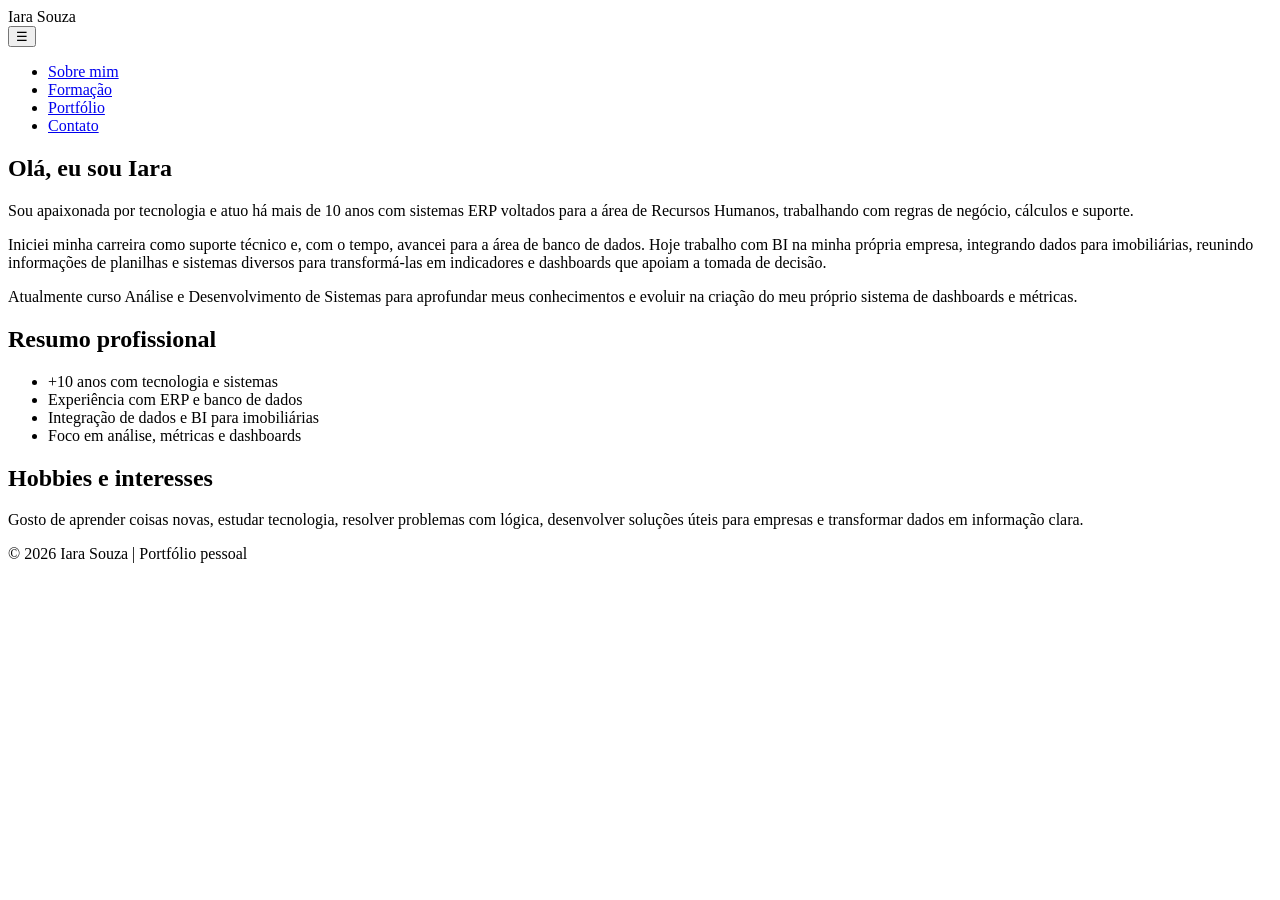
==== index.html @ 817508f6 "Add files via upload" ====
<!DOCTYPE html>
<html lang="pt-BR">
<head>
  <meta charset="UTF-8">
  <meta name="viewport" content="width=device-width, initial-scale=1.0">
  <title>Portfólio | Sobre mim</title>
  <link rel="stylesheet" href="css/style.css">
</head>
<body>
  <header class="topo">
    <div class="logo">Iara Souza</div>

    <button class="menu-toggle" id="menu-toggle" aria-label="Abrir menu">☰</button>

    <nav>
      <ul class="menu" id="menu">
        <li><a href="index.html" class="ativo">Sobre mim</a></li>
        <li><a href="formacao.html">Formação</a></li>
        <li><a href="portfolio.html">Portfólio</a></li>
        <li><a href="contato.html">Contato</a></li>
      </ul>
    </nav>
  </header>

  <main class="container">
    <section class="hero">
      <div class="hero-texto">
        <h1>Olá, eu sou Iara</h1>
        <p>
          Sou apaixonada por tecnologia e atuo há mais de 10 anos com sistemas ERP voltados
          para a área de Recursos Humanos, trabalhando com regras de negócio, cálculos e suporte.
        </p>
        <p>
          Iniciei minha carreira como suporte técnico e, com o tempo, avancei para a área de banco
          de dados. Hoje trabalho com BI na minha própria empresa, integrando dados para imobiliárias,
          reunindo informações de planilhas e sistemas diversos para transformá-las em indicadores e
          dashboards que apoiam a tomada de decisão.
        </p>
        <p>
          Atualmente curso Análise e Desenvolvimento de Sistemas para aprofundar meus conhecimentos
          e evoluir na criação do meu próprio sistema de dashboards e métricas.
        </p>
      </div>

      <div class="hero-card">
        <h2>Resumo profissional</h2>
        <ul>
          <li>+10 anos com tecnologia e sistemas</li>
          <li>Experiência com ERP e banco de dados</li>
          <li>Integração de dados e BI para imobiliárias</li>
          <li>Foco em análise, métricas e dashboards</li>
        </ul>
      </div>
    </section>

    <section class="bloco">
      <h2>Hobbies e interesses</h2>
      <p>
        Gosto de aprender coisas novas, estudar tecnologia, resolver problemas com lógica,
        desenvolver soluções úteis para empresas e transformar dados em informação clara.
      </p>
    </section>

  </main>

  <footer class="rodape">
    <p>© 2026 Iara Souza | Portfólio pessoal</p>
  </footer>

  <script src="js/script.js"></script>
</body>
</html>
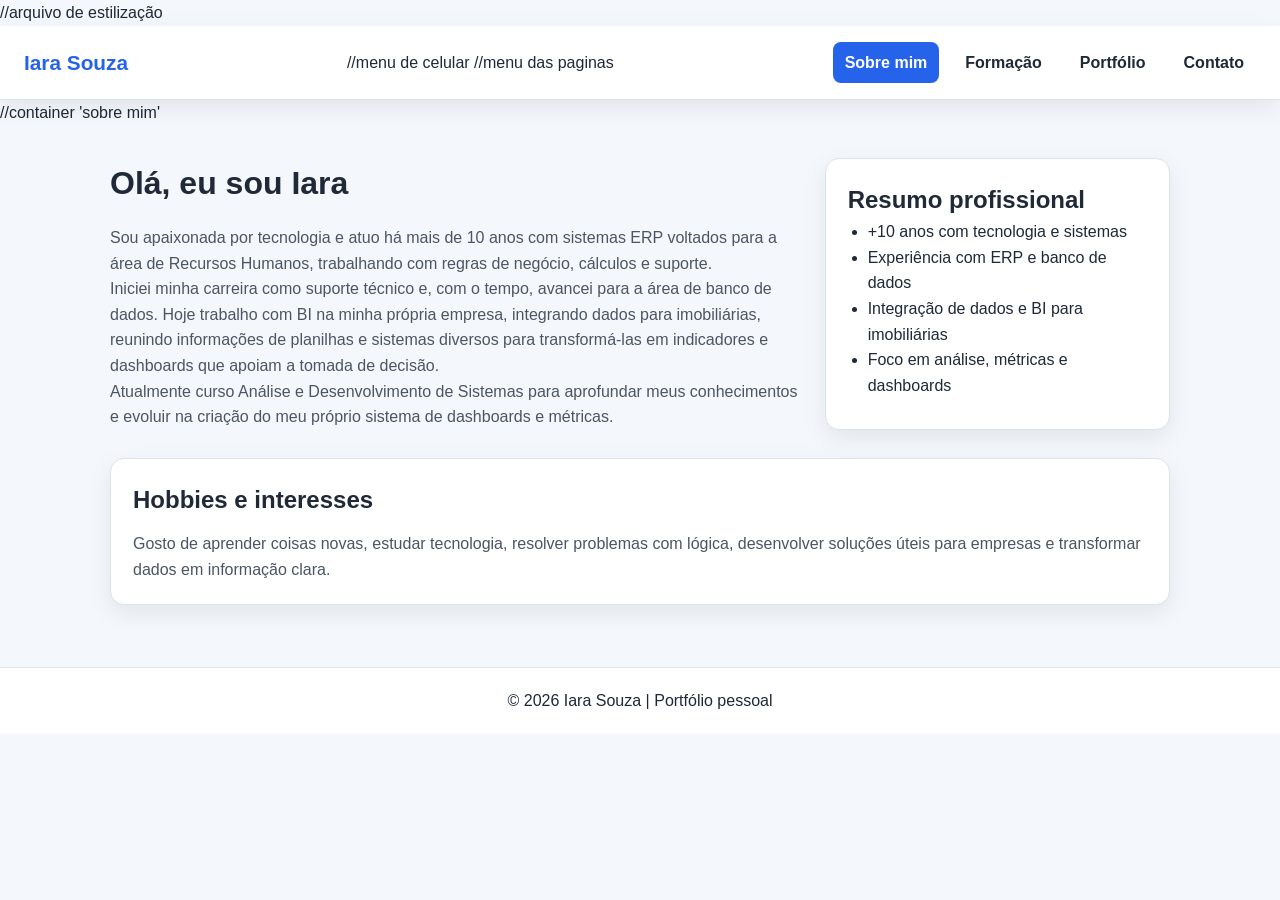
==== commit 9caa610d: "Update index.html" ====
--- a/index.html
+++ b/index.html
@@ -4,14 +4,15 @@
   <meta charset="UTF-8">
   <meta name="viewport" content="width=device-width, initial-scale=1.0">
   <title>Portfólio | Sobre mim</title>
+  //arquivo de estilização
   <link rel="stylesheet" href="css/style.css">
 </head>
 <body>
   <header class="topo">
     <div class="logo">Iara Souza</div>
-
+//menu de celular
     <button class="menu-toggle" id="menu-toggle" aria-label="Abrir menu">☰</button>
-
+//menu das paginas
     <nav>
       <ul class="menu" id="menu">
         <li><a href="index.html" class="ativo">Sobre mim</a></li>
@@ -22,6 +23,7 @@
     </nav>
   </header>
 
+  //container 'sobre mim'
   <main class="container">
     <section class="hero">
       <div class="hero-texto">
@@ -69,4 +71,4 @@
 
   <script src="js/script.js"></script>
 </body>
-</html>+</html>
--- a/css/style.css
+++ b/css/style.css
@@ -0,0 +1,277 @@
+/* Reset básico para manter consistência entre navegadores */
+* {
+  margin: 0;
+  padding: 0;
+  box-sizing: border-box;
+}
+
+:root {
+  --bg: #f4f7fb;
+  --bg-card: #ffffff;
+  --texto: #1f2937;
+  --texto-suave: #4b5563;
+  --primaria: #2563eb;
+  --primaria-hover: #1d4ed8;
+  --borda: #dbe3ee;
+  --sucesso: #0f766e;
+  --erro: #b91c1c;
+  --sombra: 0 8px 24px rgba(0, 0, 0, 0.08);
+}
+
+body.dark {
+  --bg: #111827;
+  --bg-card: #1f2937;
+  --texto: #f9fafb;
+  --texto-suave: #d1d5db;
+  --primaria: #60a5fa;
+  --primaria-hover: #3b82f6;
+  --borda: #374151;
+  --sucesso: #34d399;
+  --erro: #f87171;
+  --sombra: 0 8px 24px rgba(0, 0, 0, 0.25);
+}
+
+body {
+  font-family: Arial, Helvetica, sans-serif;
+  background-color: var(--bg);
+  color: var(--texto);
+  line-height: 1.6;
+}
+
+.topo {
+  position: sticky;
+  top: 0;
+  z-index: 1000;
+  display: flex;
+  justify-content: space-between;
+  align-items: center;
+  padding: 16px 24px;
+  background-color: var(--bg-card);
+  border-bottom: 1px solid var(--borda);
+  box-shadow: var(--sombra);
+}
+
+.topo nav {
+  position: relative;
+}
+
+.logo {
+  font-size: 1.3rem;
+  font-weight: bold;
+  color: var(--primaria);
+}
+
+.menu {
+  list-style: none;
+  display: flex;
+  gap: 14px;
+}
+
+.menu a {
+  text-decoration: none;
+  color: var(--texto);
+  font-weight: 600;
+  padding: 8px 12px;
+  border-radius: 8px;
+  transition: 0.3s;
+  display: block;
+}
+
+.menu a:hover,
+.menu a.ativo {
+  background-color: var(--primaria);
+  color: #fff;
+}
+
+.menu-toggle {
+  display: none;
+  font-size: 1.8rem;
+  background: none;
+  border: none;
+  cursor: pointer;
+  color: var(--texto);
+  z-index: 1100;
+}
+
+.container {
+  max-width: 1100px;
+  margin: 0 auto;
+  padding: 32px 20px;
+}
+
+.hero {
+  display: grid;
+  grid-template-columns: 2fr 1fr;
+  gap: 24px;
+  margin-bottom: 28px;
+}
+
+.hero h1,
+.pagina-topo h1 {
+  font-size: 2rem;
+  margin-bottom: 16px;
+}
+
+.hero-texto p,
+.pagina-topo p,
+.bloco p,
+.card p,
+.card li,
+.contato-info p {
+  color: var(--texto-suave);
+}
+
+.hero-card,
+.card,
+.bloco {
+  background-color: var(--bg-card);
+  border: 1px solid var(--borda);
+  border-radius: 14px;
+  padding: 22px;
+  box-shadow: var(--sombra);
+}
+
+.hero-card ul,
+.card ul,
+.lista-links {
+  padding-left: 20px;
+}
+
+.cards-grid {
+  display: grid;
+  grid-template-columns: repeat(2, 1fr);
+  gap: 20px;
+}
+
+.card h2,
+.bloco h2 {
+  margin-bottom: 12px;
+}
+
+.tema-box,
+.links-box {
+  margin-top: 24px;
+}
+
+.botao {
+  background-color: var(--primaria);
+  color: #fff;
+  border: none;
+  padding: 12px 18px;
+  border-radius: 10px;
+  cursor: pointer;
+  font-weight: bold;
+  transition: 0.3s;
+}
+
+.botao:hover {
+  background-color: var(--primaria-hover);
+}
+
+.contato-grid {
+  display: grid;
+  grid-template-columns: 1fr 1fr;
+  gap: 24px;
+}
+
+.campo {
+  margin-bottom: 16px;
+}
+
+.campo label {
+  display: block;
+  margin-bottom: 6px;
+  font-weight: bold;
+}
+
+.campo input,
+.campo textarea {
+  width: 100%;
+  padding: 12px;
+  border: 1px solid var(--borda);
+  border-radius: 10px;
+  background-color: transparent;
+  color: var(--texto);
+  font-size: 1rem;
+}
+
+.campo input:focus,
+.campo textarea:focus {
+  outline: none;
+  border-color: var(--primaria);
+}
+
+.erro {
+  color: var(--erro);
+  font-size: 0.9rem;
+}
+
+.sucesso {
+  color: var(--sucesso);
+  font-weight: bold;
+  margin-top: 12px;
+}
+
+.rodape {
+  text-align: center;
+  padding: 20px;
+  border-top: 1px solid var(--borda);
+  background-color: var(--bg-card);
+  margin-top: 30px;
+}
+
+.lista-links a,
+.contato-info a {
+  color: var(--primaria);
+  text-decoration: none;
+}
+
+.lista-links a:hover,
+.contato-info a:hover {
+  text-decoration: underline;
+}
+
+/* Responsividade para celular */
+@media (max-width: 768px) {
+  .topo {
+    flex-wrap: wrap;
+  }
+
+  .hero,
+  .cards-grid,
+  .contato-grid {
+    grid-template-columns: 1fr;
+  }
+
+  .menu-toggle {
+    display: block;
+  }
+
+  .menu {
+    display: none;
+    flex-direction: column;
+    position: absolute;
+    top: 55px;
+    right: 0;
+    width: 220px;
+    background-color: var(--bg-card);
+    border: 1px solid var(--borda);
+    border-radius: 12px;
+    padding: 12px;
+    box-shadow: var(--sombra);
+    z-index: 1200;
+  }
+
+  .menu.show {
+    display: flex;
+  }
+
+  .hero h1,
+  .pagina-topo h1 {
+    font-size: 1.6rem;
+  }
+
+  .container {
+    padding: 24px 16px;
+  }
+}
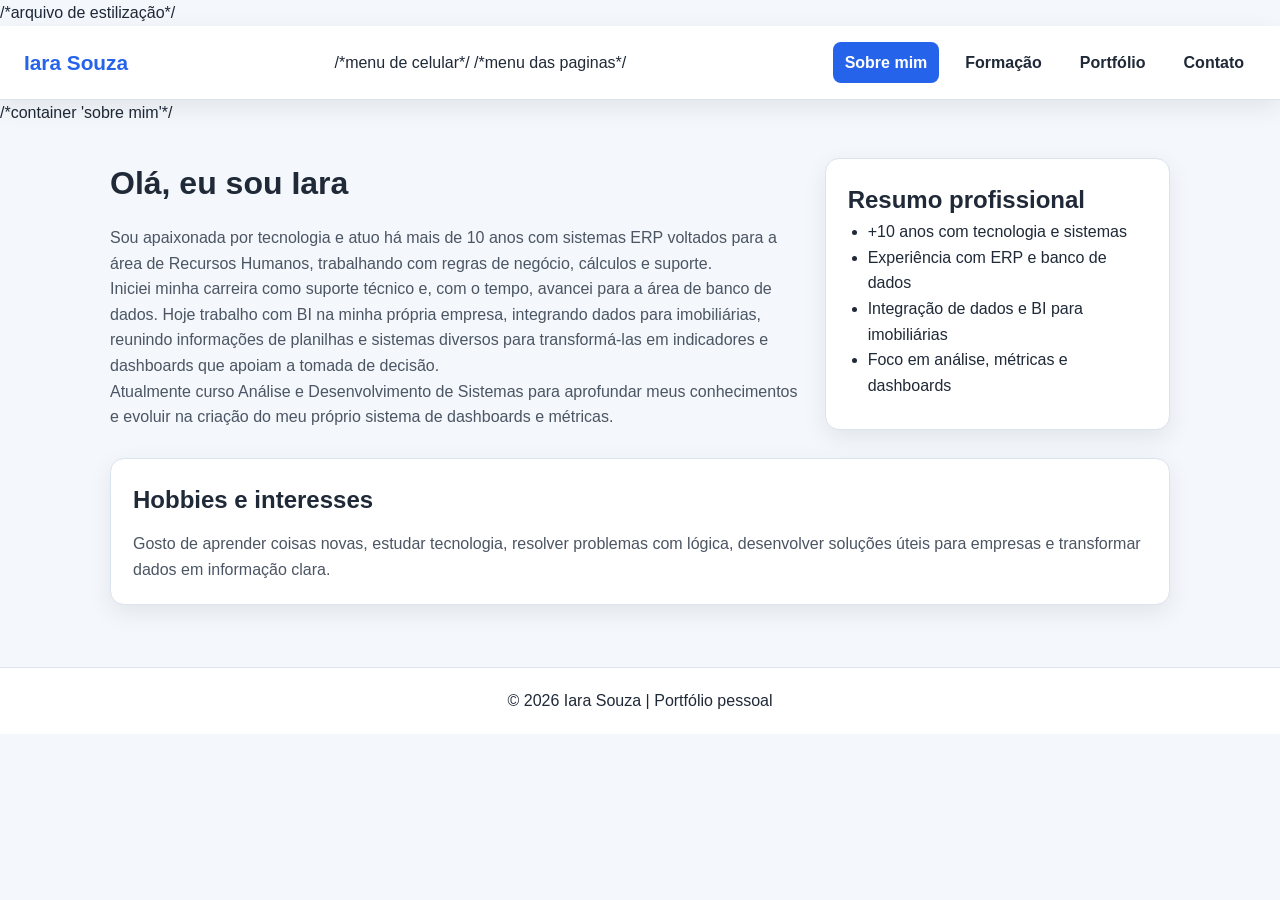
==== commit a9737837: "Update index.html" ====
--- a/index.html
+++ b/index.html
@@ -4,15 +4,15 @@
   <meta charset="UTF-8">
   <meta name="viewport" content="width=device-width, initial-scale=1.0">
   <title>Portfólio | Sobre mim</title>
-  //arquivo de estilização
+  /*arquivo de estilização*/
   <link rel="stylesheet" href="css/style.css">
 </head>
 <body>
   <header class="topo">
     <div class="logo">Iara Souza</div>
-//menu de celular
+/*menu de celular*/
     <button class="menu-toggle" id="menu-toggle" aria-label="Abrir menu">☰</button>
-//menu das paginas
+/*menu das paginas*/
     <nav>
       <ul class="menu" id="menu">
         <li><a href="index.html" class="ativo">Sobre mim</a></li>
@@ -23,7 +23,7 @@
     </nav>
   </header>
 
-  //container 'sobre mim'
+  /*container 'sobre mim'*/
   <main class="container">
     <section class="hero">
       <div class="hero-texto">
--- a/css/style.css
+++ b/css/style.css
@@ -1,10 +1,11 @@
-/* Reset básico para manter consistência entre navegadores */
+/* Tirando espaçamentos padrão do navegador para a página ficar mais organizada */
 * {
   margin: 0;
   padding: 0;
   box-sizing: border-box;
 }
 
+/* Cores principais do site no tema claro */
 :root {
   --bg: #f4f7fb;
   --bg-card: #ffffff;
@@ -18,6 +19,7 @@
   --sombra: 0 8px 24px rgba(0, 0, 0, 0.08);
 }
 
+/* Cores alternativas caso o tema escuro seja usado */
 body.dark {
   --bg: #111827;
   --bg-card: #1f2937;
@@ -31,6 +33,7 @@
   --sombra: 0 8px 24px rgba(0, 0, 0, 0.25);
 }
 
+/* Estilo geral do corpo da página */
 body {
   font-family: Arial, Helvetica, sans-serif;
   background-color: var(--bg);
@@ -38,6 +41,7 @@
   line-height: 1.6;
 }
 
+/* Cabeçalho fixo no topo com nome e menu */
 .topo {
   position: sticky;
   top: 0;
@@ -51,22 +55,26 @@
   box-shadow: var(--sombra);
 }
 
+/* Serve como referência para o posicionamento do menu no celular */
 .topo nav {
   position: relative;
 }
 
+/* Nome exibido no topo do site */
 .logo {
   font-size: 1.3rem;
   font-weight: bold;
   color: var(--primaria);
 }
 
+/* Menu principal das páginas */
 .menu {
   list-style: none;
   display: flex;
   gap: 14px;
 }
 
+/* Aparência dos links do menu */
 .menu a {
   text-decoration: none;
   color: var(--texto);
@@ -77,12 +85,14 @@
   display: block;
 }
 
+/* Destaque ao passar o mouse e na página ativa */
 .menu a:hover,
 .menu a.ativo {
   background-color: var(--primaria);
   color: #fff;
 }
 
+/* Botão do menu hambúrguer, usado no celular */
 .menu-toggle {
   display: none;
   font-size: 1.8rem;
@@ -93,12 +103,14 @@
   z-index: 1100;
 }
 
+/* Área principal do conteúdo */
 .container {
   max-width: 1100px;
   margin: 0 auto;
   padding: 32px 20px;
 }
 
+/* Bloco inicial da página principal com duas colunas */
 .hero {
   display: grid;
   grid-template-columns: 2fr 1fr;
@@ -106,12 +118,14 @@
   margin-bottom: 28px;
 }
 
+/* Títulos principais */
 .hero h1,
 .pagina-topo h1 {
   font-size: 2rem;
   margin-bottom: 16px;
 }
 
+/* Cor mais suave para parágrafos e listas */
 .hero-texto p,
 .pagina-topo p,
 .bloco p,
@@ -121,6 +135,7 @@
   color: var(--texto-suave);
 }
 
+/* Cartões e blocos com fundo branco, borda e sombra */
 .hero-card,
 .card,
 .bloco {
@@ -131,28 +146,33 @@
   box-shadow: var(--sombra);
 }
 
+/* Recuo interno das listas */
 .hero-card ul,
 .card ul,
 .lista-links {
   padding-left: 20px;
 }
 
+/* Grade usada nas páginas com cards */
 .cards-grid {
   display: grid;
   grid-template-columns: repeat(2, 1fr);
   gap: 20px;
 }
 
+/* Espaço abaixo dos subtítulos dos cards e blocos */
 .card h2,
 .bloco h2 {
   margin-bottom: 12px;
 }
 
+/* Espaçamento extra em blocos específicos */
 .tema-box,
 .links-box {
   margin-top: 24px;
 }
 
+/* Botões gerais do site */
 .botao {
   background-color: var(--primaria);
   color: #fff;
@@ -164,26 +184,31 @@
   transition: 0.3s;
 }
 
+/* Efeito quando passa o mouse no botão */
 .botao:hover {
   background-color: var(--primaria-hover);
 }
 
+/* Grade da página de contato */
 .contato-grid {
   display: grid;
   grid-template-columns: 1fr 1fr;
   gap: 24px;
 }
 
+/* Espaço entre os campos do formulário */
 .campo {
   margin-bottom: 16px;
 }
 
+/* Estilo dos rótulos dos campos */
 .campo label {
   display: block;
   margin-bottom: 6px;
   font-weight: bold;
 }
 
+/* Aparência dos inputs e textarea */
 .campo input,
 .campo textarea {
   width: 100%;
@@ -195,23 +220,27 @@
   font-size: 1rem;
 }
 
+/* Destaque no campo quando ele está selecionado */
 .campo input:focus,
 .campo textarea:focus {
   outline: none;
   border-color: var(--primaria);
 }
 
+/* Mensagem de erro da validação */
 .erro {
   color: var(--erro);
   font-size: 0.9rem;
 }
 
+/* Mensagem de sucesso após envio do formulário */
 .sucesso {
   color: var(--sucesso);
   font-weight: bold;
   margin-top: 12px;
 }
 
+/* Rodapé do site */
 .rodape {
   text-align: center;
   padding: 20px;
@@ -220,33 +249,39 @@
   margin-top: 30px;
 }
 
+/* Estilo dos links da área de contato e portfólio */
 .lista-links a,
 .contato-info a {
   color: var(--primaria);
   text-decoration: none;
 }
 
+/* Efeito ao passar o mouse nos links */
 .lista-links a:hover,
 .contato-info a:hover {
   text-decoration: underline;
 }
 
-/* Responsividade para celular */
+/* Ajustes para telas menores, como celular */
 @media (max-width: 768px) {
+  /* Faz o topo se ajustar melhor no celular */
   .topo {
     flex-wrap: wrap;
   }
 
+  /* No celular, os blocos passam a ficar um embaixo do outro */
   .hero,
   .cards-grid,
   .contato-grid {
     grid-template-columns: 1fr;
   }
 
+  /* Mostra o botão do menu hambúrguer */
   .menu-toggle {
     display: block;
   }
 
+  /* Esconde o menu por padrão no celular */
   .menu {
     display: none;
     flex-direction: column;
@@ -262,15 +297,18 @@
     z-index: 1200;
   }
 
+  /* Quando o JavaScript adiciona a classe show, o menu aparece */
   .menu.show {
     display: flex;
   }
 
+  /* Reduz um pouco o tamanho dos títulos no celular */
   .hero h1,
   .pagina-topo h1 {
     font-size: 1.6rem;
   }
 
+  /* Diminui as margens laterais em telas pequenas */
   .container {
     padding: 24px 16px;
   }
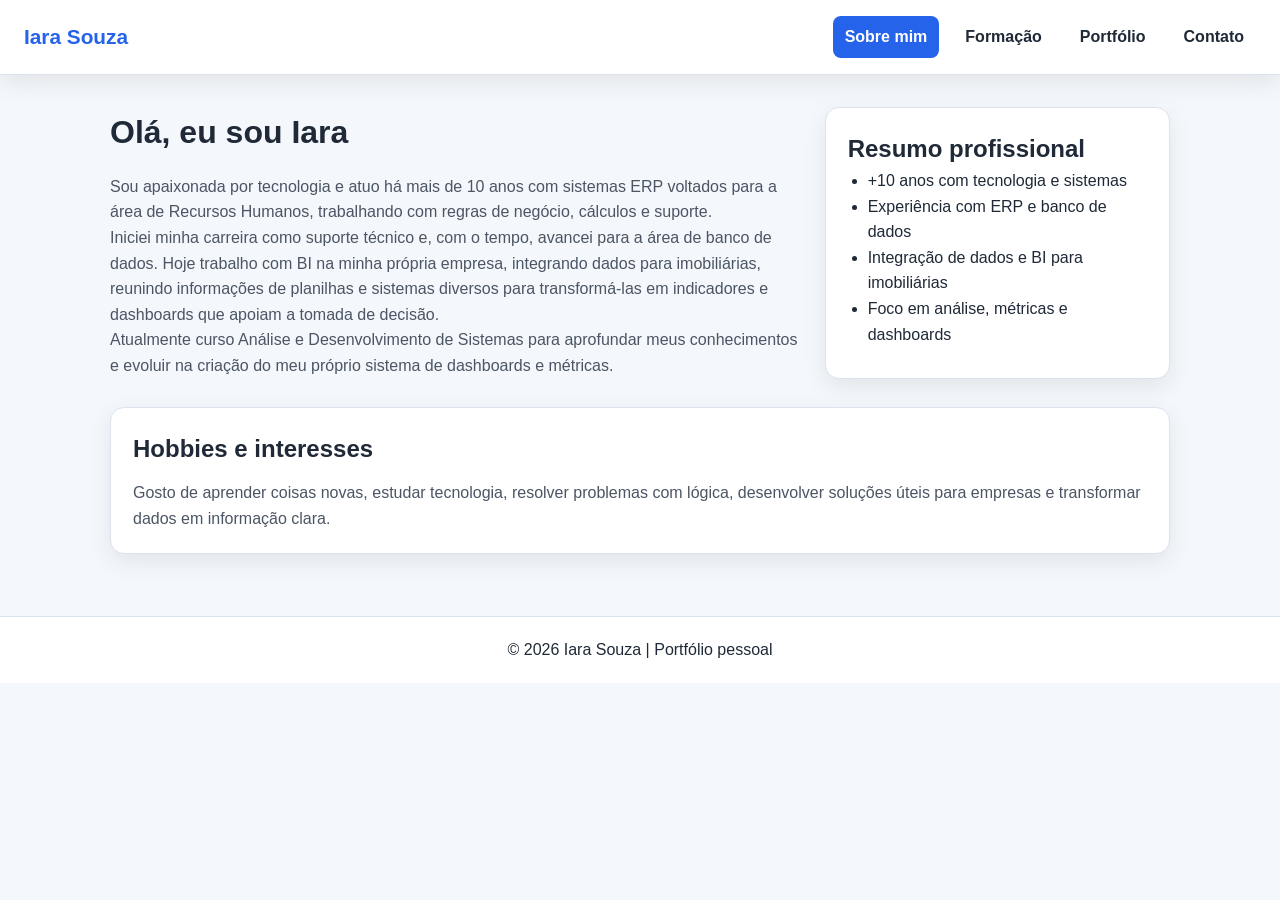
==== commit 63e977ac: "Update index.html" ====
--- a/index.html
+++ b/index.html
@@ -4,15 +4,15 @@
   <meta charset="UTF-8">
   <meta name="viewport" content="width=device-width, initial-scale=1.0">
   <title>Portfólio | Sobre mim</title>
-  /*arquivo de estilização*/
+  <!--arquivo de estilização-->
   <link rel="stylesheet" href="css/style.css">
 </head>
 <body>
   <header class="topo">
     <div class="logo">Iara Souza</div>
-/*menu de celular*/
+<!--menu de celular-->
     <button class="menu-toggle" id="menu-toggle" aria-label="Abrir menu">☰</button>
-/*menu das paginas*/
+<!--menu das paginas-->
     <nav>
       <ul class="menu" id="menu">
         <li><a href="index.html" class="ativo">Sobre mim</a></li>
@@ -23,7 +23,7 @@
     </nav>
   </header>
 
-  /*container 'sobre mim'*/
+  <!--container 'sobre mim'-->
   <main class="container">
     <section class="hero">
       <div class="hero-texto">
